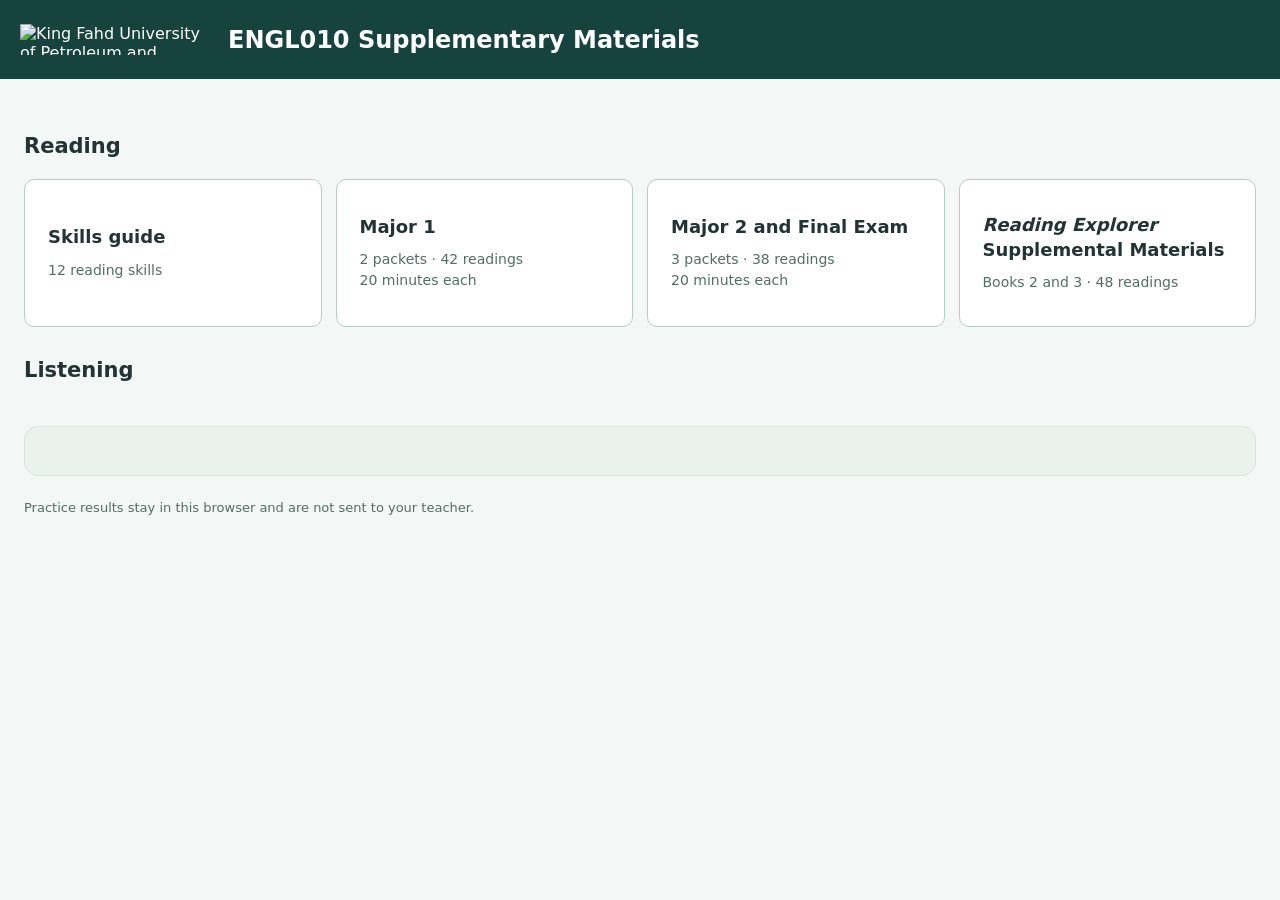
==== index.html @ b0176703 "Open reading packet lists on separate pages while preserving existing attempts" ====
<!doctype html><html lang="en"><head><meta charset="utf-8"><meta name="viewport" content="width=device-width,initial-scale=1"><title>ENGL010 Supplementary Materials</title><link rel="icon" type="image/svg+xml" href="favicon.svg"><link rel="stylesheet" href="style.css?v=20261101-packet-pages"></head><body><header style="position:relative"><img class="brand-logo" src="kfupm-logo.svg" alt="King Fahd University of Petroleum and Minerals" width="184" height="31"><h1>ENGL010 Supplementary Materials</h1><a class="brand-home" href="index.html" aria-label="ENGL010 Supplementary Materials home" style="position:absolute;inset:0;display:block"></a></header><main><section id="home"><section class="practice-section" aria-labelledby="readingHeading"><h2 id="readingHeading">Reading</h2><div id="readingMenu" class="grid"><button id="readingGuideButton" class="card" aria-expanded="false" aria-controls="readingContents"><strong>Skills guide</strong><small>12 reading skills</small></button><button id="readingTestsButton" class="card" aria-expanded="false" aria-controls="readingTestsContents"><strong>Major 1</strong><small>2 packets · 42 readings</small><small>20 minutes each</small></button><button id="otherReadingButton" class="card" aria-expanded="false" aria-controls="otherReadingContents"><strong>Major 2 and Final Exam</strong><small>3 packets · 38 readings</small><small>20 minutes each</small></button><button id="readingExplorerButton" class="card" aria-expanded="false" aria-controls="readingExplorerContents"><strong><em>Reading Explorer</em> Supplemental Materials</strong><small>Books 2 and 3 · 48 readings</small></button></div><section class="collapsible-menu" id="readingContents" aria-label="Reading skills table of contents" hidden></section><section id="readingTestsContents" class="collapsible-menu" aria-label="Major 1 reading practice packets" hidden></section></section><section id="otherReadingContents" class="collapsible-menu" aria-label="Major 2 and Final Exam reading practice packets" hidden></section><section id="readingExplorerContents" class="collapsible-menu" aria-label="Reading Explorer supplemental materials" hidden></section><section class="practice-section" aria-labelledby="listeningHeading"><h2 id="listeningHeading">Listening</h2><div id="sectionMenu" class="grid"></div><section class="collapsible-menu" id="tests"></section></section><p class="note">Practice results stay in this browser and are not sent to your teacher.</p></section><section id="quiz" hidden><div class="toolbar"><button id="back">All tests</button><strong id="title"></strong><button id="reset">Restart test</button></div><div class="layout"><aside class="panel player"><h2>Listening</h2><p id="instructions"></p><audio id="audio" controls preload="auto"></audio><p id="audioStatus" class="note" role="status" aria-live="polite"></p><p class="note">Some recordings refer to paper answer sheets. Answer on this page and click ‘Submit Answers’.</p><div id="navigation" class="question-nav"></div></aside><section class="panel"><div class="toolbar"><strong id="answered"></strong></div><progress id="progress" max="1" value="0"></progress><div id="result" aria-live="polite"></div><div id="questions"></div><div class="end"><button class="primary" id="submit">Submit Answers</button></div></section></div></section><section id="readingLesson" hidden aria-labelledby="readingSkillTitle"><div class="toolbar"><button id="readingLessonBack">Table of contents</button><span class="muted">Reading Skills Guidebook</span></div><article class="panel reading-lesson"><h2 id="readingSkillTitle"></h2><div id="readingLessonBody"></div></article></section><section id="readingQuiz" hidden aria-labelledby="readingActivityTitle"><div class="toolbar"><div class="reading-back-links"><button id="readingQuizBack">Back to skill</button><button id="readingQuizContents">Table of contents</button></div><strong id="readingActivityTitle"></strong><button id="readingRestart">Restart practice</button></div><div class="layout reading-layout"><article id="readingPassagePanel" class="panel reading-passage" aria-label="Reading passage"><h2>Reading passage</h2><div id="readingPassage"></div><p id="readingPassageCredit" class="reading-credit"></p></article><section id="readingQuestionPanel" class="panel"><div class="toolbar"><strong id="readingRoundLabel">All questions</strong><span class="muted">Untimed skill practice</span></div><strong id="readingAnswered" role="status"></strong><progress id="readingProgress" max="1" value="0" aria-label="Reading questions answered"></progress><nav id="readingNavigation" class="question-nav" aria-label="Reading question navigation"></nav><div class="reading-controls"><button id="readingNextFlag">Next flagged question</button></div><div id="readingResult" aria-live="polite"></div><div id="readingPlanning"></div><div id="readingQuestions"></div><div class="end"><button id="readingSubmit" class="primary">Submit answers</button><div id="readingReviewTools" class="reading-controls"></div></div><p id="readingSaveNote" class="note"></p></section></div></section></main><script src="reading-format.js?v=20261030-exam-groups" defer></script><script src="app.js?v=20261030-exam-groups" defer></script><script src="reading.js?v=20261030-exam-groups" defer></script><script src="reading-tests-menu.js?v=20261101-packet-pages" defer></script></body></html>
---- style.css ----
:root{font-family:system-ui,-apple-system,sans-serif;color:#233334;background:#f3f7f5}*{box-sizing:border-box}body{margin:0}header{background:#17433f;color:#fff;padding:24px max(20px,calc((100vw - 1300px)/2))}h1{font-size:24px;margin:0}main{max-width:1340px;margin:auto;padding:24px}button{font:inherit;cursor:pointer;border:1px solid #b8cbc5;border-radius:10px;background:#fff;color:#233334;padding:12px 18px}button:hover{border-color:#287265;background:#eef8f4}button:focus-visible{outline:3px solid #a45000;outline-offset:3px}button:disabled{cursor:not-allowed;opacity:.6}.primary{background:#287265;color:white;border-color:#287265}.primary:hover{background:#19594f}.grid{display:grid;grid-template-columns:repeat(auto-fit,minmax(210px,1fr));gap:14px}.card{text-align:left;padding:23px}.card strong,.card small{display:block}.card strong{font-size:18px;margin-bottom:10px}.card small,.muted{color:#536d67;font-size:14px}.toolbar{display:flex;gap:12px;align-items:center;justify-content:space-between;flex-wrap:wrap;margin-bottom:20px}.layout{display:grid;grid-template-columns:minmax(280px,.7fr) minmax(0,1.3fr);gap:24px;align-items:start}.panel{background:white;border:1px solid #d7e5de;border-radius:14px;padding:24px}.player{position:sticky;top:16px}.player audio{width:100%}.choice{display:flex;align-items:center;gap:14px;width:100%;text-align:left;margin:12px 0;line-height:1.5}.letter{font-weight:700;border:1px solid currentColor;border-radius:6px;padding:2px 8px;align-self:flex-start}.choice img,.question-card img{display:block;max-width:100%;max-height:180px;object-fit:contain}.correct{border:2px solid #17664a;background:#e6f5ed!important}.wrong{border:2px solid #9e3535;background:#fff0ed!important}.selected{border:2px solid #287265;background:#e4f5ed}.question-card{border-top:1px solid #d7e5de;margin-top:28px;padding-top:24px;scroll-margin-top:18px}.question-nav{display:flex;flex-wrap:wrap;gap:6px;margin-top:14px}.question-nav button{padding:8px 12px}.flagged{background:#fff2cf;color:#674500;border:2px solid #926400}.end{padding-top:24px}h2{font-size:21px;line-height:1.5;margin:16px 0}progress{width:100%;height:10px;accent-color:#287265}.note{font-size:13px;color:#536d67;margin:24px 0}.timer{font-weight:700;font-variant-numeric:tabular-nums}.notice{background:#fff5df;padding:16px;border-radius:10px;line-height:1.6}.result{background:#eaf5ef;padding:16px;border-radius:10px;margin-top:20px}[hidden]{display:none!important}@media(max-width:800px){main{padding:14px}.layout{grid-template-columns:1fr}.player{position:static}.panel{padding:16px}header{padding:20px}.grid{grid-template-columns:repeat(2,minmax(0,1fr))}.card{padding:18px 12px}}

.choice:disabled{opacity:1;color:#233334}.choice.correct{border:3px solid #18537c;background:#edf6ff!important}.choice.wrong{border:3px dashed #653a18;background:#fff7ed!important}.choice-label{display:block;margin-top:8px;font-size:.9rem}.feedback{border-left:5px solid #18537c;background:#edf4fa;color:#142b3a;padding:14px 16px;margin:16px 0;line-height:1.5;border-radius:4px}

#audioStatus:empty{display:none}

#readingMenu{grid-template-columns:repeat(4,minmax(0,1fr))}
#readingContents{margin-top:24px;padding:24px;background:#eaf2ee;border:1px solid #d7e5de;border-radius:14px}
#readingContents>h3{margin-top:0;font-size:21px}.reading-toc{grid-template-columns:repeat(3,minmax(0,1fr));margin-top:24px}
.reading-toc .card{padding:20px}.reading-toc .card strong{font-size:17px;line-height:1.45;margin:8px 0 12px}
.reading-credit{color:#536d67;font-size:14px;line-height:1.6}.reading-lesson{max-width:900px;margin:auto;padding:32px}.reading-lesson>h2{font-size:27px;margin-top:0}
.reading-lesson p{line-height:1.8}.reading-tip{padding:16px 20px;background:#eef6f1;border-left:4px solid #287265;border-radius:6px}
.reading-example{margin:24px 0;padding:20px;background:#f3f7f5;border:1px solid #d7e5de;border-radius:10px}
summary{cursor:pointer;font-weight:650;padding:8px 0}summary:focus-visible{outline:3px solid #a45000;outline-offset:3px}
.reading-layout{grid-template-columns:minmax(0,1.15fr) minmax(0,1fr)}
.reading-passage{position:sticky;top:16px;max-height:calc(100dvh - 32px);overflow:auto;line-height:1.85}
.reading-passage h2{margin-top:0}.reading-paragraph{margin:0 0 22px}.paragraph-number{display:inline-block;margin-right:10px;font-size:13px;font-weight:700;color:#536d67}
.reading-lines{padding-left:2.5em;line-height:1.85}.reading-lines li{padding-left:12px;margin-bottom:10px;overflow-wrap:anywhere}.reading-lines li::marker{color:#536d67;font-weight:650}
.reading-controls,.reading-back-links{display:flex;flex-wrap:wrap;gap:10px}.reading-controls{margin-top:18px}
#readingQuestions h3{font-size:1rem;line-height:1.6;margin:12px 0}.answered-nav{background:#e4f5ed;border-color:#287265}
#readingQuestions .question-card:focus{outline:2px solid #287265;outline-offset:8px}
#readingResult:empty{display:none}#readingResult:not(:empty){background:#eaf5ef;padding:16px;border-radius:10px;margin-top:20px}
#readingPlanning{margin-top:20px}#readingPlanning:empty{display:none}#readingPlanning label{display:block;margin:16px 0;line-height:1.6}
#readingPlanning textarea{display:block;width:100%;font:inherit;padding:10px;border:1px solid #b8cbc5;border-radius:6px;margin-top:6px;resize:vertical}
@media(max-width:800px){.reading-layout{grid-template-columns:1fr}.reading-passage{position:static;max-height:55dvh}.reading-toc{grid-template-columns:repeat(2,minmax(0,1fr))}.reading-lesson{padding:20px}.reading-lesson>h2{font-size:23px}#readingContents{padding:16px}}
@media(max-width:480px){#readingMenu{gap:8px}#readingMenu .card{padding:16px 10px}#readingMenu .card strong{font-size:16px}#readingMenu .card small{font-size:12px}.reading-toc{grid-template-columns:1fr}.reading-back-links button{padding:10px 12px}}

header{display:flex;align-items:center;gap:24px}.brand-logo{display:block;box-sizing:content-box;width:184px;height:31px;flex-shrink:0;background:transparent;padding:0;border-radius:0}@media(max-width:800px){header{flex-wrap:wrap;gap:16px}.brand-logo{width:166px;height:auto;padding:0}header h1{font-size:21px}}

.practice-section{margin-top:28px}.reading-placeholder{display:flex;align-items:center;justify-content:space-between;gap:16px;padding:23px;border:1px dashed #b8cbc5;border-radius:10px;background:#fff}.reading-placeholder>span:first-child{font-weight:600}#sectionMenu{grid-template-columns:repeat(3,minmax(0,1fr))}@media(max-width:480px){#sectionMenu{gap:8px}#sectionMenu .card{padding:16px 10px}#sectionMenu .card strong{font-size:16px}#sectionMenu .card small{font-size:12px}}
/* Shared expanded menus */
.collapsible-menu,#readingContents,#tests,#readingTestsContents{margin-top:24px;padding:24px;background:#eaf2ee;border:1px solid #d7e5de;border-radius:14px}
.collapsible-menu>h2:first-child,.collapsible-menu>h3:first-child{margin-top:0}.collapsible-menu a{color:#19594f;font-weight:600}.collapsible-menu .reading-controls{gap:18px}
@media(max-width:800px){.collapsible-menu,#readingContents,#tests,#readingTestsContents{padding:16px}}
/* Guidebook text structure */
.reading-steps,.reading-bullets,.reading-example-options{line-height:1.8;padding-left:1.8em}.reading-steps>li,.reading-bullets>li,.reading-example-options>li{padding-left:6px;margin:10px 0}.reading-steps p{margin:8px 0}.reading-lesson h3{margin-top:28px}.reading-lesson h4{margin:24px 0 12px;font-size:18px}.reading-tip p{margin:8px 0 0}.exam-passage figure{margin:20px 0;padding:12px;background:#fff}.exam-passage figure img{max-width:100%;max-height:260px;object-fit:contain}.exam-passage figcaption{font-weight:600;margin-top:10px}
.exam-quote{margin:12px 0;padding:12px 16px;background:#f3f7f5;border-left:3px solid #287265;line-height:1.6}.exam-paragraph h3{font-size:17px;margin-top:8px}
.brand-home{position:absolute;inset:0;display:block;color:inherit;text-decoration:none}.brand-home:focus-visible{outline:3px solid #fff;outline-offset:-6px;border-radius:4px}
button,.reading-controls a{min-height:44px;line-height:1.4}.question-nav button{min-width:44px;min-height:44px}.reading-controls a{display:inline-flex;align-items:center;justify-content:center;padding:12px 18px;border:1px solid #b8cbc5;border-radius:10px;background:#fff;text-decoration:none;font:inherit;color:#233334;font-weight:500}.reading-controls a:hover{background:#eef8f4;border-color:#287265}.reading-controls a:focus-visible{outline:3px solid #a45000;outline-offset:3px}#readingMenu>.card,#sectionMenu>.card{min-height:148px}.card strong{line-height:1.4}.card small{line-height:1.5}.exam-toolbar>button{min-width:125px}.reading-controls button{min-width:120px}@media(max-width:480px){#readingMenu>.card,#sectionMenu>.card{min-height:148px}.reading-controls>a,.reading-controls>button{flex:1 1 120px}}
#examPassageImage img{display:block;width:100%;height:auto;margin:20px 0;background:white;border:1px solid #d7e5de}.passage-controls{margin:0 0 14px;position:sticky;top:0;background:white;padding:8px 0;z-index:1}.passage-controls [aria-pressed=true]{background:#287265;color:white;border-color:#287265}#examPassageImage{overflow:auto}.source-line{display:grid;grid-template-columns:2.5em minmax(0,1fr);gap:8px;line-height:1.8;margin:0 0 2px}.source-line-number{font-size:12px;color:#536d67;font-variant-numeric:tabular-nums}.source-text{white-space:normal}.source-paragraph{line-height:1.8}.source-paragraph .source-line-number{margin-left:4px;font-size:11px}.source-list-item{padding-left:1.4em;text-indent:-1.4em}#examPassage h3{font-size:18px}

/* Packet selectors expand their contents without leaving the home page. */
.packet-choice{width:100%;transition:background-color .15s ease,border-color .15s ease;background:#fff}
.packet-choice-active{outline:2px solid #287265;outline-offset:-2px;background:#f3faf6}
.packet-choice-dimmed{background:#e3eae5;border-color:#c9d5ce;color:#53645e}
.packet-choice-dimmed small,.packet-choice-dimmed .packet-action{color:#53645e}
.packet-choice-dimmed:hover,.packet-choice-dimmed:focus-visible{background:#f3faf6;color:#233334}
.packet-action{display:block;margin-top:16px;font-size:14px;font-weight:600;color:#19594f}
.packet-choice-active .packet-action{color:#17433f}
.packet-contents{border-top:1px solid #b8cbc5;margin-top:22px;padding-top:20px}
.packet-contents>h4{position:sticky;top:0;z-index:3;font-size:20px;line-height:1.4;margin:0 0 18px;padding:12px 0;color:#17433f;background:#eaf2ee;box-shadow:0 1px 0 #b8cbc5}
.packet-contents .card,.packet-contents a{scroll-margin-top:80px}
.packet-status{margin:0}
@media(prefers-reduced-motion:reduce){.packet-choice{transition:none}}

.explorer-section-controls{margin:0 0 10px;font-size:14px}.explorer-section-controls select{font:inherit;color:inherit;border:1px solid #b8cbc5;border-radius:7px;padding:7px;max-width:100%;background:white}.explorer-section-controls label{display:flex;align-items:center;gap:8px;flex-wrap:wrap}.explorer-figure{display:block;max-width:100%;height:auto;margin:18px 0}.explorer-answer{font:inherit;display:block;width:100%;padding:12px;border:1px solid #b8cbc5;border-radius:8px;margin-top:8px}.exam-context{font-size:14px;line-height:1.5;color:#536d67}.context-button{font-size:13px;padding:6px 10px;margin:0 0 12px}.explorer-word-bank{line-height:1.8;background:#f3f7f5;padding:12px;border-radius:8px}@media(max-width:800px){#readingMenu{grid-template-columns:repeat(2,minmax(0,1fr))}}

#readingExplorerContents .packet-contents .reading-toc,#practiceTests.explorer-tests{grid-template-columns:repeat(4,minmax(0,1fr))}
@media(max-width:800px){#readingExplorerContents .packet-contents .reading-toc,#practiceTests.explorer-tests{grid-template-columns:repeat(2,minmax(0,1fr))}}
.explorer-parts{position:sticky;top:78px;z-index:4;background:#f3f7f5;display:grid;grid-template-columns:repeat(4,minmax(0,1fr));gap:8px;padding:10px 0;margin-bottom:20px;scroll-margin-top:85px}.explorer-parts>button{text-align:left;padding:10px 14px}.explorer-parts strong,.explorer-parts small{display:block}.explorer-parts small{font-size:12px;margin-top:4px}.explorer-parts [aria-pressed=true]{background:#287265;color:#fff;border-color:#287265}.explorer-pager{grid-column:1/-1;display:flex;justify-content:space-between;gap:8px}.explorer-pager button{padding:5px 10px;font-size:13px}.explorer-exam .passage-column{top:220px;max-height:calc(100dvh - 240px)}.explorer-exam .exam-question{scroll-margin-top:240px}.explorer-exam .exam-nav{margin:12px 0}.explorer-bank-group{border-top:1px solid #b8cbc5;padding:12px 0}.explorer-bank{display:flex;flex-wrap:wrap;gap:8px;background:#eaf2ee;border:1px solid #b8cbc5;border-radius:10px;padding:12px}.explorer-bank button{font-size:15px;padding:8px 12px;cursor:grab}.explorer-bank button.word-used{box-shadow:inset 0 -3px #287265}.explorer-bank [aria-pressed=true]{outline:3px solid #a45000;outline-offset:1px}.explorer-blank{display:inline-block;vertical-align:baseline;font:inherit;min-width:130px;border:2px dashed #287265;border-radius:6px;padding:4px 8px;background:#eef8f4}.explorer-blank.drag-over{background:#fff2cf;border-color:#a45000}.explorer-blank-tools{display:flex;gap:8px;align-items:center;flex-wrap:wrap}.explorer-blank-tools select{font:inherit;max-width:100%;padding:8px;border:1px solid #b8cbc5;border-radius:7px}.explorer-blank-tools button{padding:6px 10px;font-size:14px}.explorer-activity-title{margin-top:0}.explorer-activity-text{line-height:1.8;white-space:pre-line}.sr-only{position:absolute;width:1px;height:1px;padding:0;margin:-1px;overflow:hidden;clip:rect(0,0,0,0);white-space:nowrap;border:0}@media(max-width:800px){.explorer-parts{top:104px;gap:5px}.explorer-parts>button{padding:8px 6px;font-size:14px}.explorer-parts small{font-size:10px}.explorer-exam .passage-column{position:static;max-height:none}.explorer-exam .exam-question{scroll-margin-top:260px}.explorer-parts{scroll-margin-top:110px}}

.explorer-exam .explorer-parts{top:var(--explorer-toolbar,78px);scroll-margin-top:var(--explorer-toolbar,78px)}.explorer-exam .passage-column{top:calc(var(--explorer-toolbar,78px) + var(--explorer-nav,130px) + 20px);max-height:calc(100dvh - var(--explorer-toolbar,78px) - var(--explorer-nav,130px) - 40px)}.explorer-exam .exam-question{scroll-margin-top:calc(var(--explorer-toolbar,78px) + var(--explorer-nav,130px) + 15px)}@media(max-width:800px){.explorer-exam .passage-column{position:static;max-height:none}}
@media(max-width:800px){.explorer-exam .exam-toolbar{display:grid;grid-template-columns:auto 1fr auto;gap:6px;padding:8px 0}.explorer-exam #examTitle{grid-column:1/-1;grid-row:1;font-size:14px}.explorer-exam .exam-toolbar button{font-size:12px;padding:7px 9px}.explorer-exam #examTimer{justify-self:center;font-size:16px;padding:6px 8px}}
.passage-controls .passage-zoom-trigger{display:inline-flex;align-items:center;justify-content:center;width:36px;min-width:36px;padding:6px}.passage-zoom{width:calc(100vw - 16px);max-width:1300px;height:calc(100dvh - 16px);max-height:none;padding:0;border:1px solid #b8cbc5;border-radius:12px;background:#f3f7f5;color:#233334;overflow:hidden}.passage-zoom[open]{display:flex;flex-direction:column}.passage-zoom::backdrop{background:rgb(10 30 27 / .75)}.passage-zoom-toolbar{flex-shrink:0;display:grid;grid-template-columns:1fr auto;gap:8px;padding:12px 16px;background:#fff;border-bottom:1px solid #b8cbc5}.passage-zoom-tools{grid-column:1/-1;display:flex;align-items:center;justify-content:center;gap:10px;flex-wrap:wrap}.passage-zoom-tools button,.passage-zoom-toolbar>button{min-height:44px;padding:8px 14px}.passage-zoom-tools input{width:clamp(90px,25vw,260px);accent-color:#287265}.passage-zoom-tools output{min-width:48px;font-size:14px;font-variant-numeric:tabular-nums}.passage-zoom-help{grid-column:1/-1;margin:0;font-size:12px;color:#536d67}.passage-zoom-viewport{flex:1;min-height:0;overflow:auto;overscroll-behavior:contain;touch-action:none;cursor:grab;user-select:none;background:#dce6e0;scrollbar-gutter:stable}.passage-zoom-viewport.is-panning{cursor:grabbing}.passage-zoom-viewport:focus-visible{outline:3px solid #a45000;outline-offset:-3px}.passage-zoom-pages{width:max-content;min-width:100%;padding:16px}.passage-zoom-pages img{display:block;width:var(--zoom-page-width);height:auto;max-width:none;margin:0 auto 16px;background:white;pointer-events:none}.passage-zoom-pages img:last-child{margin-bottom:0}@media(max-width:480px){.passage-zoom-toolbar{padding:8px;gap:6px}.passage-zoom-tools{gap:6px}.passage-zoom-tools button{padding:6px 10px}.passage-zoom-tools input{width:90px}.passage-controls .passage-zoom-trigger{min-height:40px;min-width:40px}}

#questions .question-card h2{font-size:1rem;line-height:1.6}.exam-choice,#readingQuestions .choice,#questions .choice,.explorer-answer,.explorer-bank button,.explorer-blank-tools select{font-size:1rem}

@media(max-width:800px){.explorer-parts>button strong{font-size:clamp(10px,3.2vw,14px)}}
@media(max-width:800px){.explorer-exam .exam-toolbar{grid-template-columns:minmax(0,1fr) auto minmax(0,1fr)}.explorer-exam .exam-toolbar button,.explorer-exam #examTitle{min-width:0}.explorer-parts>button{padding:8px 4px;min-width:0}}

/* Compact question spacing, with full-sized answer targets. */
#practiceExam .exam-layout>section.panel{padding:20px}#examNextFlag{padding:6px 10px;font-size:13px;min-height:34px}.explorer-answer{padding:10px 12px;min-height:44px}.question-card{margin-top:18px;padding-top:16px}.question-card>.toolbar{margin-bottom:8px;gap:8px}.question-card>.toolbar button{font-size:13px;padding:6px 10px;min-height:34px}#questions .question-card h2,#readingQuestions h3{margin:8px 0}.question-card .choice{margin:8px 0;padding:10px 12px;min-height:44px}
@media(max-width:800px){#practiceExam .exam-layout>section.panel{padding:16px}#examQuestions .flag-button,#examNextFlag,.question-card>.toolbar button,.explorer-blank-tools button,.explorer-blank-tools select{min-height:44px}}

a.packet-choice{display:block;text-decoration:none;color:inherit}a.packet-choice:hover{border-color:#287265;background:#eef8f4}
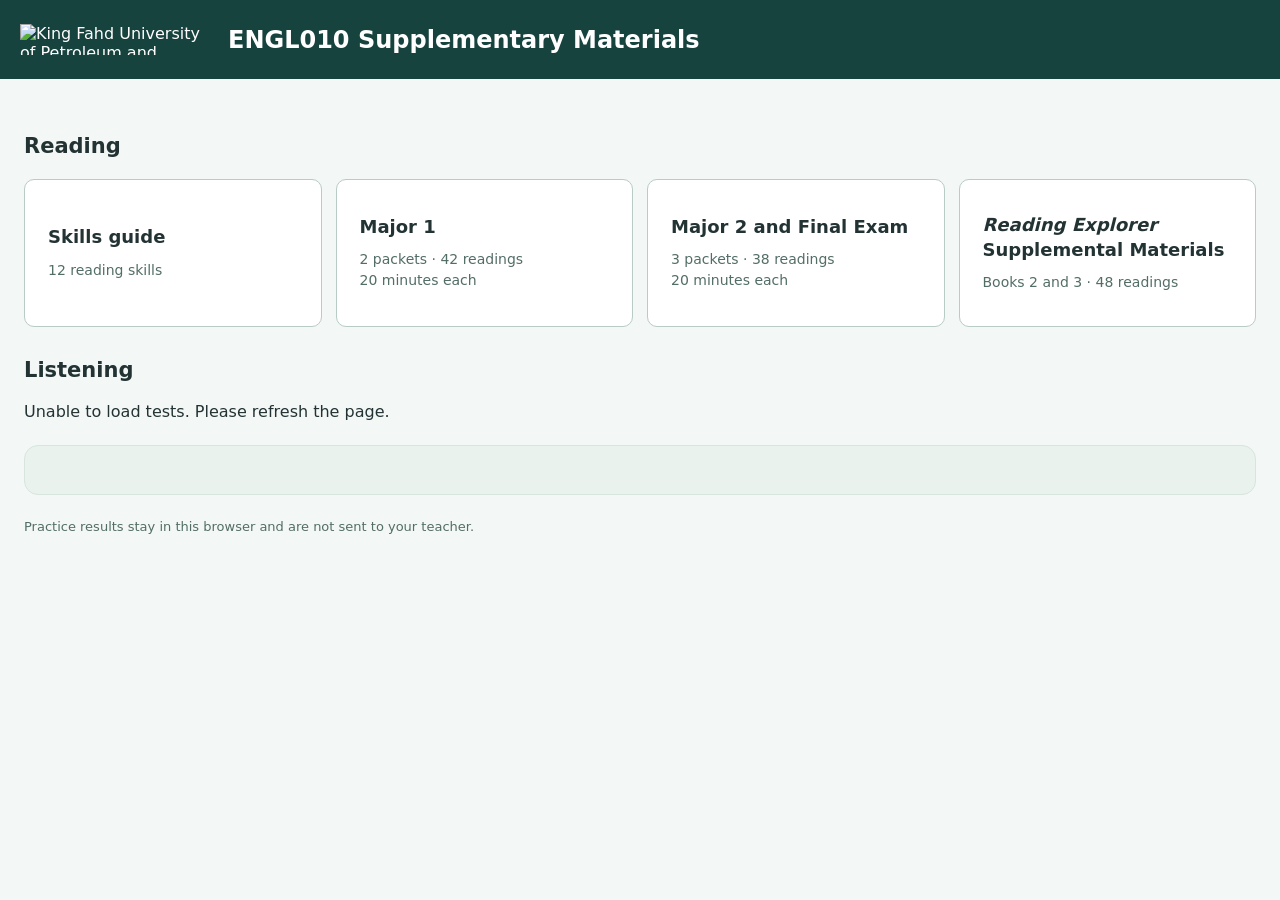
==== commit 84502db4: "Add optional Examplify dropdowns to listening practice" ====
--- a/index.html
+++ b/index.html
@@ -1 +1 @@
-<!doctype html><html lang="en"><head><meta charset="utf-8"><meta name="viewport" content="width=device-width,initial-scale=1"><title>ENGL010 Supplementary Materials</title><link rel="icon" type="image/svg+xml" href="favicon.svg"><link rel="stylesheet" href="style.css?v=20261101-packet-pages"></head><body><header style="position:relative"><img class="brand-logo" src="kfupm-logo.svg" alt="King Fahd University of Petroleum and Minerals" width="184" height="31"><h1>ENGL010 Supplementary Materials</h1><a class="brand-home" href="index.html" aria-label="ENGL010 Supplementary Materials home" style="position:absolute;inset:0;display:block"></a></header><main><section id="home"><section class="practice-section" aria-labelledby="readingHeading"><h2 id="readingHeading">Reading</h2><div id="readingMenu" class="grid"><button id="readingGuideButton" class="card" aria-expanded="false" aria-controls="readingContents"><strong>Skills guide</strong><small>12 reading skills</small></button><button id="readingTestsButton" class="card" aria-expanded="false" aria-controls="readingTestsContents"><strong>Major 1</strong><small>2 packets · 42 readings</small><small>20 minutes each</small></button><button id="otherReadingButton" class="card" aria-expanded="false" aria-controls="otherReadingContents"><strong>Major 2 and Final Exam</strong><small>3 packets · 38 readings</small><small>20 minutes each</small></button><button id="readingExplorerButton" class="card" aria-expanded="false" aria-controls="readingExplorerContents"><strong><em>Reading Explorer</em> Supplemental Materials</strong><small>Books 2 and 3 · 48 readings</small></button></div><section class="collapsible-menu" id="readingContents" aria-label="Reading skills table of contents" hidden></section><section id="readingTestsContents" class="collapsible-menu" aria-label="Major 1 reading practice packets" hidden></section></section><section id="otherReadingContents" class="collapsible-menu" aria-label="Major 2 and Final Exam reading practice packets" hidden></section><section id="readingExplorerContents" class="collapsible-menu" aria-label="Reading Explorer supplemental materials" hidden></section><section class="practice-section" aria-labelledby="listeningHeading"><h2 id="listeningHeading">Listening</h2><div id="sectionMenu" class="grid"></div><section class="collapsible-menu" id="tests"></section></section><p class="note">Practice results stay in this browser and are not sent to your teacher.</p></section><section id="quiz" hidden><div class="toolbar"><button id="back">All tests</button><strong id="title"></strong><button id="reset">Restart test</button></div><div class="layout"><aside class="panel player"><h2>Listening</h2><p id="instructions"></p><audio id="audio" controls preload="auto"></audio><p id="audioStatus" class="note" role="status" aria-live="polite"></p><p class="note">Some recordings refer to paper answer sheets. Answer on this page and click ‘Submit Answers’.</p><div id="navigation" class="question-nav"></div></aside><section class="panel"><div class="toolbar"><strong id="answered"></strong></div><progress id="progress" max="1" value="0"></progress><div id="result" aria-live="polite"></div><div id="questions"></div><div class="end"><button class="primary" id="submit">Submit Answers</button></div></section></div></section><section id="readingLesson" hidden aria-labelledby="readingSkillTitle"><div class="toolbar"><button id="readingLessonBack">Table of contents</button><span class="muted">Reading Skills Guidebook</span></div><article class="panel reading-lesson"><h2 id="readingSkillTitle"></h2><div id="readingLessonBody"></div></article></section><section id="readingQuiz" hidden aria-labelledby="readingActivityTitle"><div class="toolbar"><div class="reading-back-links"><button id="readingQuizBack">Back to skill</button><button id="readingQuizContents">Table of contents</button></div><strong id="readingActivityTitle"></strong><button id="readingRestart">Restart practice</button></div><div class="layout reading-layout"><article id="readingPassagePanel" class="panel reading-passage" aria-label="Reading passage"><h2>Reading passage</h2><div id="readingPassage"></div><p id="readingPassageCredit" class="reading-credit"></p></article><section id="readingQuestionPanel" class="panel"><div class="toolbar"><strong id="readingRoundLabel">All questions</strong><span class="muted">Untimed skill practice</span></div><strong id="readingAnswered" role="status"></strong><progress id="readingProgress" max="1" value="0" aria-label="Reading questions answered"></progress><nav id="readingNavigation" class="question-nav" aria-label="Reading question navigation"></nav><div class="reading-controls"><button id="readingNextFlag">Next flagged question</button></div><div id="readingResult" aria-live="polite"></div><div id="readingPlanning"></div><div id="readingQuestions"></div><div class="end"><button id="readingSubmit" class="primary">Submit answers</button><div id="readingReviewTools" class="reading-controls"></div></div><p id="readingSaveNote" class="note"></p></section></div></section></main><script src="reading-format.js?v=20261030-exam-groups" defer></script><script src="app.js?v=20261030-exam-groups" defer></script><script src="reading.js?v=20261030-exam-groups" defer></script><script src="reading-tests-menu.js?v=20261101-packet-pages" defer></script></body></html>
+<!doctype html><html lang="en"><head><meta charset="utf-8"><meta name="viewport" content="width=device-width,initial-scale=1"><title>ENGL010 Supplementary Materials</title><link rel="icon" type="image/svg+xml" href="favicon.svg"><script src="embed.js?v=20261105"></script><link rel="stylesheet" href="style.css?v=20261118-dropdowns"></head><body><header style="position:relative"><img class="brand-logo" src="kfupm-logo.svg" alt="King Fahd University of Petroleum and Minerals" width="184" height="31"><h1>ENGL010 Supplementary Materials</h1><a class="brand-home" href="index.html" aria-label="ENGL010 Supplementary Materials home" style="position:absolute;inset:0;display:block"></a></header><main><section id="home"><section class="practice-section" aria-labelledby="readingHeading"><h2 id="readingHeading">Reading</h2><div id="readingMenu" class="grid"><button id="readingGuideButton" class="card" aria-expanded="false" aria-controls="readingContents"><strong>Skills guide</strong><small>12 reading skills</small></button><button id="readingTestsButton" class="card" aria-expanded="false" aria-controls="readingTestsContents"><strong>Major 1</strong><small>2 packets · 42 readings</small><small>20 minutes each</small></button><button id="otherReadingButton" class="card" aria-expanded="false" aria-controls="otherReadingContents"><strong>Major 2 and Final Exam</strong><small>3 packets · 38 readings</small><small>20 minutes each</small></button><button id="readingExplorerButton" class="card" aria-expanded="false" aria-controls="readingExplorerContents"><strong><em>Reading Explorer</em> Supplemental Materials</strong><small>Books 2 and 3 · 48 readings</small></button></div><section class="collapsible-menu" id="readingContents" aria-label="Reading skills table of contents" hidden></section><section id="readingTestsContents" class="collapsible-menu" aria-label="Major 1 reading practice packets" hidden></section></section><section id="otherReadingContents" class="collapsible-menu" aria-label="Major 2 and Final Exam reading practice packets" hidden></section><section id="readingExplorerContents" class="collapsible-menu" aria-label="Reading Explorer supplemental materials" hidden></section><section class="practice-section" aria-labelledby="listeningHeading"><h2 id="listeningHeading">Listening</h2><div id="sectionMenu" class="grid"></div><section class="collapsible-menu" id="tests"></section></section><p class="note">Practice results stay in this browser and are not sent to your teacher.</p></section><section id="quiz" hidden><div class="toolbar"><button id="back">All tests</button><strong id="title"></strong><button id="reset">Restart test</button></div><div class="layout"><aside class="panel player"><h2>Listening</h2><p id="instructions"></p><audio id="audio" controls preload="auto"></audio><p id="audioStatus" class="note" role="status" aria-live="polite"></p><p class="note">Some recordings refer to paper answer sheets. Answer on this page and click ‘Submit Answers’.</p><div id="navigation" class="question-nav"></div></aside><section class="panel"><div class="toolbar"><strong id="answered"></strong><label class="listening-format"><input type="checkbox" id="listeningDropdowns"> Use Examplify dropdowns</label></div><progress id="progress" max="1" value="0"></progress><div id="result" aria-live="polite"></div><div id="questions"></div><div class="end"><button class="primary" id="submit">Submit Answers</button></div></section></div></section><section id="readingLesson" hidden aria-labelledby="readingSkillTitle"><div class="toolbar"><button id="readingLessonBack">Table of contents</button><span class="muted">Reading Skills Guidebook</span></div><article class="panel reading-lesson"><h2 id="readingSkillTitle"></h2><div id="readingLessonBody"></div></article></section><section id="readingQuiz" hidden aria-labelledby="readingActivityTitle"><div class="toolbar"><div class="reading-back-links"><button id="readingQuizBack">Back to skill</button><button id="readingQuizContents">Table of contents</button></div><strong id="readingActivityTitle"></strong><button id="readingRestart">Restart practice</button></div><div class="layout reading-layout"><article id="readingPassagePanel" class="panel reading-passage" aria-label="Reading passage"><h2>Reading passage</h2><div id="readingPassage"></div><p id="readingPassageCredit" class="reading-credit"></p></article><section id="readingQuestionPanel" class="panel"><div class="toolbar"><strong id="readingRoundLabel">All questions</strong><span class="muted">Untimed skill practice</span></div><strong id="readingAnswered" role="status"></strong><progress id="readingProgress" max="1" value="0" aria-label="Reading questions answered"></progress><nav id="readingNavigation" class="question-nav" aria-label="Reading question navigation"></nav><div class="reading-controls"><button id="readingNextFlag">Next flagged question</button></div><div id="readingResult" aria-live="polite"></div><div id="readingPlanning"></div><div id="readingQuestions"></div><div class="end"><button id="readingSubmit" class="primary">Submit answers</button><div id="readingReviewTools" class="reading-controls"></div></div><p id="readingSaveNote" class="note"></p></section></div></section></main><script src="reading-format.js?v=20261030-exam-groups" defer></script><script src="app.js?v=20261118-dropdowns" defer></script><script src="reading.js?v=20261030-exam-groups" defer></script><script src="reading-tests-menu.js?v=20261105-embed" defer></script></body></html>
--- a/style.css
+++ b/style.css
@@ -73,3 +73,14 @@
 @media(max-width:800px){#practiceExam .exam-layout>section.panel{padding:16px}#examQuestions .flag-button,#examNextFlag,.question-card>.toolbar button,.explorer-blank-tools button,.explorer-blank-tools select{min-height:44px}}
 
 a.packet-choice{display:block;text-decoration:none;color:inherit}a.packet-choice:hover{border-color:#287265;background:#eef8f4}
+/* Vocabulary activities place their own source word bank beside the answer rows. */
+.explorer-vocabulary .passage-column{display:none}.explorer-vocabulary .exam-layout{grid-template-columns:minmax(0,1fr);max-width:1100px;margin:0 auto}.explorer-activities{display:flex;gap:8px;flex-wrap:wrap;margin:0 0 12px;scroll-margin-top:calc(var(--explorer-toolbar,78px) + var(--explorer-nav,130px) + 12px)}.explorer-activities button{padding:8px 14px;min-height:40px}.explorer-activities [aria-pressed=true]{background:#287265;color:white;border-color:#287265}.explorer-vocabulary .explorer-activity-intro p{margin:8px 0;line-height:1.5}.explorer-vocabulary .explorer-activity-title{font-size:18px;margin:12px 0 6px}.explorer-vocabulary .explorer-bank{margin:10px 0}.explorer-activity-context{margin:8px 0}.explorer-activity-context summary{font-size:14px;padding:4px 0}.explorer-vocabulary .explorer-activity-text{margin:8px 0;font-size:1rem;line-height:1.6}.explorer-vocabulary #examQuestions .exam-question{position:relative;margin-top:0;padding:12px 0 8px;min-height:64px}.explorer-vocabulary #examQuestions legend{padding-right:72px;margin-bottom:4px;font-weight:500;line-height:1.5}.explorer-vocabulary #examQuestions .flag-button{position:absolute;right:0;top:8px;margin:0;padding:6px 10px;min-height:34px}.explorer-vocabulary .explorer-blank{font-weight:500;font-style:normal;font-size:1rem;min-height:34px;padding:2px 8px}.explorer-vocabulary .explorer-blank-tools{gap:8px;margin-top:2px;align-items:start}.explorer-list-fallback summary{font-size:12px;font-weight:400;padding:0;line-height:1.5}.explorer-list-fallback select{margin-top:4px}.explorer-vocabulary .explorer-blank-tools>button{font-size:12px;padding:0 6px;min-height:24px}.explorer-vocabulary #examQuestions .feedback{margin:4px 0;font-size:14px}@media(max-width:800px){.explorer-vocabulary #examQuestions .flag-button,.explorer-vocabulary .explorer-blank,.explorer-vocabulary .explorer-blank-tools>button,.explorer-activities button{min-height:44px}.explorer-vocabulary #examQuestions legend{padding-right:74px}.explorer-vocabulary .explorer-blank-tools>button{padding:4px 8px}.explorer-list-fallback summary{min-height:32px;padding:6px 0}}
+.explorer-vocabulary #examNav,.explorer-vocabulary #examProgress,.explorer-vocabulary .explorer-activity-title{display:none}.explorer-vocabulary #examProgressLabel{display:block;font-size:14px;margin:4px 0 8px}.explorer-vocabulary #examNextFlag:disabled{display:none}.explorer-vocabulary .explorer-blank-tools{min-width:0}.explorer-list-fallback{max-width:100%;min-width:0}
+.explorer-vocabulary .explorer-activity-intro{display:contents}.explorer-vocabulary .explorer-bank{position:sticky;top:calc(var(--explorer-toolbar,78px) + var(--explorer-nav,130px) + 6px);z-index:3;max-height:min(30dvh,220px);overflow:auto}.explorer-vocabulary #examQuestions .exam-question{scroll-margin-top:calc(var(--explorer-toolbar,78px) + var(--explorer-nav,130px) + var(--explorer-bank-height,70px) + 18px)}
+.explorer-match-target{font-weight:650;text-underline-offset:3px}
+
+/* Blackboard embed mode hides only the site banner. */
+html.embed-mode body>header{display:none}
+
+.listening-format { display:inline-flex; align-items:center; gap:.4rem; cursor:pointer; }
+.listening-answer { display:block; width:100%; min-width:0; min-height:44px; padding:.5rem; font:inherit; color:inherit; background:white; border:1px solid #73857f; border-radius:.4rem; }
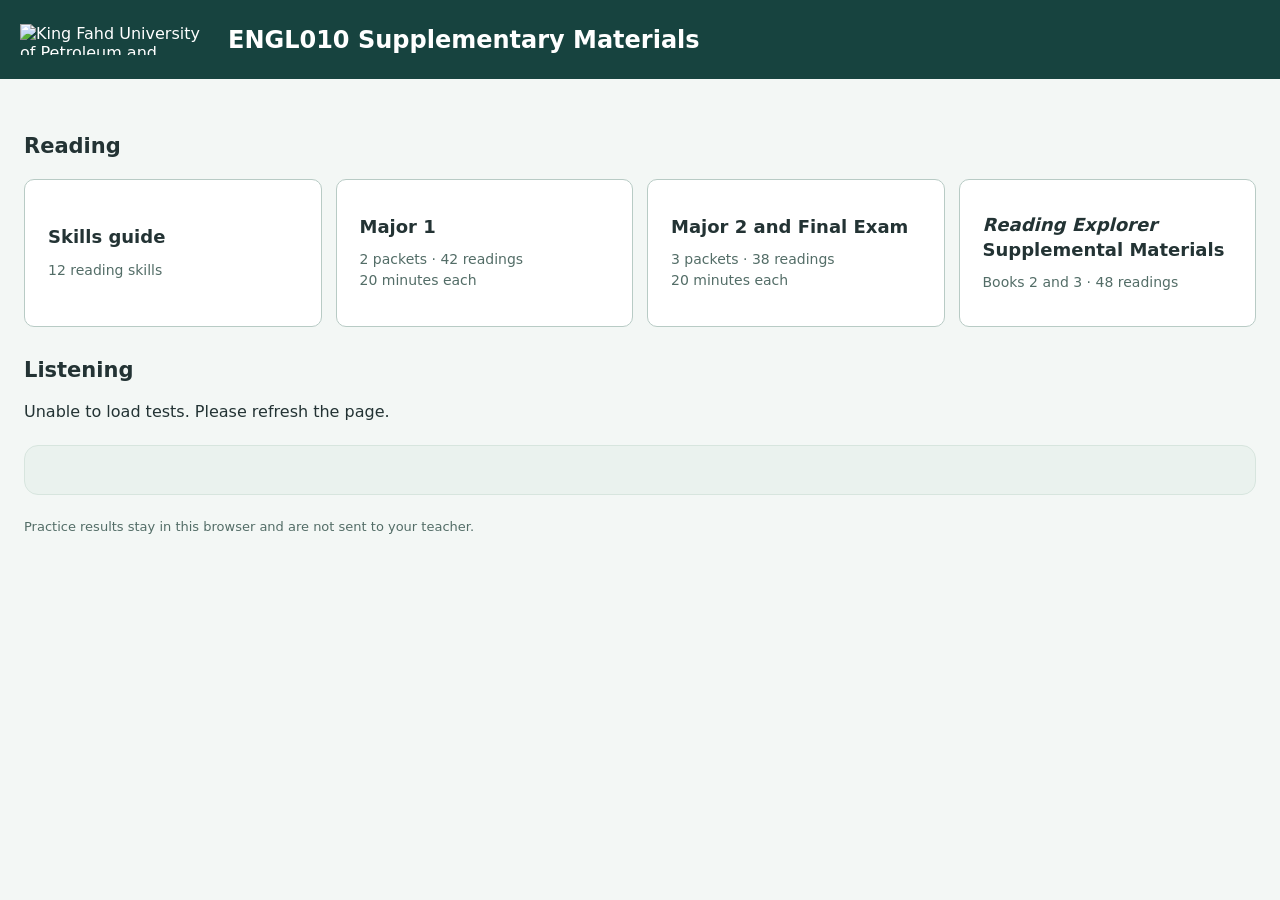
==== commit a51816ef: "Shorten listening toggle label to Use dropdowns" ====
--- a/index.html
+++ b/index.html
@@ -1 +1 @@
-<!doctype html><html lang="en"><head><meta charset="utf-8"><meta name="viewport" content="width=device-width,initial-scale=1"><title>ENGL010 Supplementary Materials</title><link rel="icon" type="image/svg+xml" href="favicon.svg"><script src="embed.js?v=20261105"></script><link rel="stylesheet" href="style.css?v=20261118-dropdowns"></head><body><header style="position:relative"><img class="brand-logo" src="kfupm-logo.svg" alt="King Fahd University of Petroleum and Minerals" width="184" height="31"><h1>ENGL010 Supplementary Materials</h1><a class="brand-home" href="index.html" aria-label="ENGL010 Supplementary Materials home" style="position:absolute;inset:0;display:block"></a></header><main><section id="home"><section class="practice-section" aria-labelledby="readingHeading"><h2 id="readingHeading">Reading</h2><div id="readingMenu" class="grid"><button id="readingGuideButton" class="card" aria-expanded="false" aria-controls="readingContents"><strong>Skills guide</strong><small>12 reading skills</small></button><button id="readingTestsButton" class="card" aria-expanded="false" aria-controls="readingTestsContents"><strong>Major 1</strong><small>2 packets · 42 readings</small><small>20 minutes each</small></button><button id="otherReadingButton" class="card" aria-expanded="false" aria-controls="otherReadingContents"><strong>Major 2 and Final Exam</strong><small>3 packets · 38 readings</small><small>20 minutes each</small></button><button id="readingExplorerButton" class="card" aria-expanded="false" aria-controls="readingExplorerContents"><strong><em>Reading Explorer</em> Supplemental Materials</strong><small>Books 2 and 3 · 48 readings</small></button></div><section class="collapsible-menu" id="readingContents" aria-label="Reading skills table of contents" hidden></section><section id="readingTestsContents" class="collapsible-menu" aria-label="Major 1 reading practice packets" hidden></section></section><section id="otherReadingContents" class="collapsible-menu" aria-label="Major 2 and Final Exam reading practice packets" hidden></section><section id="readingExplorerContents" class="collapsible-menu" aria-label="Reading Explorer supplemental materials" hidden></section><section class="practice-section" aria-labelledby="listeningHeading"><h2 id="listeningHeading">Listening</h2><div id="sectionMenu" class="grid"></div><section class="collapsible-menu" id="tests"></section></section><p class="note">Practice results stay in this browser and are not sent to your teacher.</p></section><section id="quiz" hidden><div class="toolbar"><button id="back">All tests</button><strong id="title"></strong><button id="reset">Restart test</button></div><div class="layout"><aside class="panel player"><h2>Listening</h2><p id="instructions"></p><audio id="audio" controls preload="auto"></audio><p id="audioStatus" class="note" role="status" aria-live="polite"></p><p class="note">Some recordings refer to paper answer sheets. Answer on this page and click ‘Submit Answers’.</p><div id="navigation" class="question-nav"></div></aside><section class="panel"><div class="toolbar"><strong id="answered"></strong><label class="listening-format"><input type="checkbox" id="listeningDropdowns"> Use Examplify dropdowns</label></div><progress id="progress" max="1" value="0"></progress><div id="result" aria-live="polite"></div><div id="questions"></div><div class="end"><button class="primary" id="submit">Submit Answers</button></div></section></div></section><section id="readingLesson" hidden aria-labelledby="readingSkillTitle"><div class="toolbar"><button id="readingLessonBack">Table of contents</button><span class="muted">Reading Skills Guidebook</span></div><article class="panel reading-lesson"><h2 id="readingSkillTitle"></h2><div id="readingLessonBody"></div></article></section><section id="readingQuiz" hidden aria-labelledby="readingActivityTitle"><div class="toolbar"><div class="reading-back-links"><button id="readingQuizBack">Back to skill</button><button id="readingQuizContents">Table of contents</button></div><strong id="readingActivityTitle"></strong><button id="readingRestart">Restart practice</button></div><div class="layout reading-layout"><article id="readingPassagePanel" class="panel reading-passage" aria-label="Reading passage"><h2>Reading passage</h2><div id="readingPassage"></div><p id="readingPassageCredit" class="reading-credit"></p></article><section id="readingQuestionPanel" class="panel"><div class="toolbar"><strong id="readingRoundLabel">All questions</strong><span class="muted">Untimed skill practice</span></div><strong id="readingAnswered" role="status"></strong><progress id="readingProgress" max="1" value="0" aria-label="Reading questions answered"></progress><nav id="readingNavigation" class="question-nav" aria-label="Reading question navigation"></nav><div class="reading-controls"><button id="readingNextFlag">Next flagged question</button></div><div id="readingResult" aria-live="polite"></div><div id="readingPlanning"></div><div id="readingQuestions"></div><div class="end"><button id="readingSubmit" class="primary">Submit answers</button><div id="readingReviewTools" class="reading-controls"></div></div><p id="readingSaveNote" class="note"></p></section></div></section></main><script src="reading-format.js?v=20261030-exam-groups" defer></script><script src="app.js?v=20261118-dropdowns" defer></script><script src="reading.js?v=20261030-exam-groups" defer></script><script src="reading-tests-menu.js?v=20261105-embed" defer></script></body></html>
+<!doctype html><html lang="en"><head><meta charset="utf-8"><meta name="viewport" content="width=device-width,initial-scale=1"><title>ENGL010 Supplementary Materials</title><link rel="icon" type="image/svg+xml" href="favicon.svg"><script src="embed.js?v=20261105"></script><link rel="stylesheet" href="style.css?v=20261118-dropdowns"></head><body><header style="position:relative"><img class="brand-logo" src="kfupm-logo.svg" alt="King Fahd University of Petroleum and Minerals" width="184" height="31"><h1>ENGL010 Supplementary Materials</h1><a class="brand-home" href="index.html" aria-label="ENGL010 Supplementary Materials home" style="position:absolute;inset:0;display:block"></a></header><main><section id="home"><section class="practice-section" aria-labelledby="readingHeading"><h2 id="readingHeading">Reading</h2><div id="readingMenu" class="grid"><button id="readingGuideButton" class="card" aria-expanded="false" aria-controls="readingContents"><strong>Skills guide</strong><small>12 reading skills</small></button><button id="readingTestsButton" class="card" aria-expanded="false" aria-controls="readingTestsContents"><strong>Major 1</strong><small>2 packets · 42 readings</small><small>20 minutes each</small></button><button id="otherReadingButton" class="card" aria-expanded="false" aria-controls="otherReadingContents"><strong>Major 2 and Final Exam</strong><small>3 packets · 38 readings</small><small>20 minutes each</small></button><button id="readingExplorerButton" class="card" aria-expanded="false" aria-controls="readingExplorerContents"><strong><em>Reading Explorer</em> Supplemental Materials</strong><small>Books 2 and 3 · 48 readings</small></button></div><section class="collapsible-menu" id="readingContents" aria-label="Reading skills table of contents" hidden></section><section id="readingTestsContents" class="collapsible-menu" aria-label="Major 1 reading practice packets" hidden></section></section><section id="otherReadingContents" class="collapsible-menu" aria-label="Major 2 and Final Exam reading practice packets" hidden></section><section id="readingExplorerContents" class="collapsible-menu" aria-label="Reading Explorer supplemental materials" hidden></section><section class="practice-section" aria-labelledby="listeningHeading"><h2 id="listeningHeading">Listening</h2><div id="sectionMenu" class="grid"></div><section class="collapsible-menu" id="tests"></section></section><p class="note">Practice results stay in this browser and are not sent to your teacher.</p></section><section id="quiz" hidden><div class="toolbar"><button id="back">All tests</button><strong id="title"></strong><button id="reset">Restart test</button></div><div class="layout"><aside class="panel player"><h2>Listening</h2><p id="instructions"></p><audio id="audio" controls preload="auto"></audio><p id="audioStatus" class="note" role="status" aria-live="polite"></p><p class="note">Some recordings refer to paper answer sheets. Answer on this page and click ‘Submit Answers’.</p><div id="navigation" class="question-nav"></div></aside><section class="panel"><div class="toolbar"><strong id="answered"></strong><label class="listening-format"><input type="checkbox" id="listeningDropdowns"> Use dropdowns</label></div><progress id="progress" max="1" value="0"></progress><div id="result" aria-live="polite"></div><div id="questions"></div><div class="end"><button class="primary" id="submit">Submit Answers</button></div></section></div></section><section id="readingLesson" hidden aria-labelledby="readingSkillTitle"><div class="toolbar"><button id="readingLessonBack">Table of contents</button><span class="muted">Reading Skills Guidebook</span></div><article class="panel reading-lesson"><h2 id="readingSkillTitle"></h2><div id="readingLessonBody"></div></article></section><section id="readingQuiz" hidden aria-labelledby="readingActivityTitle"><div class="toolbar"><div class="reading-back-links"><button id="readingQuizBack">Back to skill</button><button id="readingQuizContents">Table of contents</button></div><strong id="readingActivityTitle"></strong><button id="readingRestart">Restart practice</button></div><div class="layout reading-layout"><article id="readingPassagePanel" class="panel reading-passage" aria-label="Reading passage"><h2>Reading passage</h2><div id="readingPassage"></div><p id="readingPassageCredit" class="reading-credit"></p></article><section id="readingQuestionPanel" class="panel"><div class="toolbar"><strong id="readingRoundLabel">All questions</strong><span class="muted">Untimed skill practice</span></div><strong id="readingAnswered" role="status"></strong><progress id="readingProgress" max="1" value="0" aria-label="Reading questions answered"></progress><nav id="readingNavigation" class="question-nav" aria-label="Reading question navigation"></nav><div class="reading-controls"><button id="readingNextFlag">Next flagged question</button></div><div id="readingResult" aria-live="polite"></div><div id="readingPlanning"></div><div id="readingQuestions"></div><div class="end"><button id="readingSubmit" class="primary">Submit answers</button><div id="readingReviewTools" class="reading-controls"></div></div><p id="readingSaveNote" class="note"></p></section></div></section></main><script src="reading-format.js?v=20261030-exam-groups" defer></script><script src="app.js?v=20261118-dropdowns" defer></script><script src="reading.js?v=20261030-exam-groups" defer></script><script src="reading-tests-menu.js?v=20261105-embed" defer></script></body></html>
